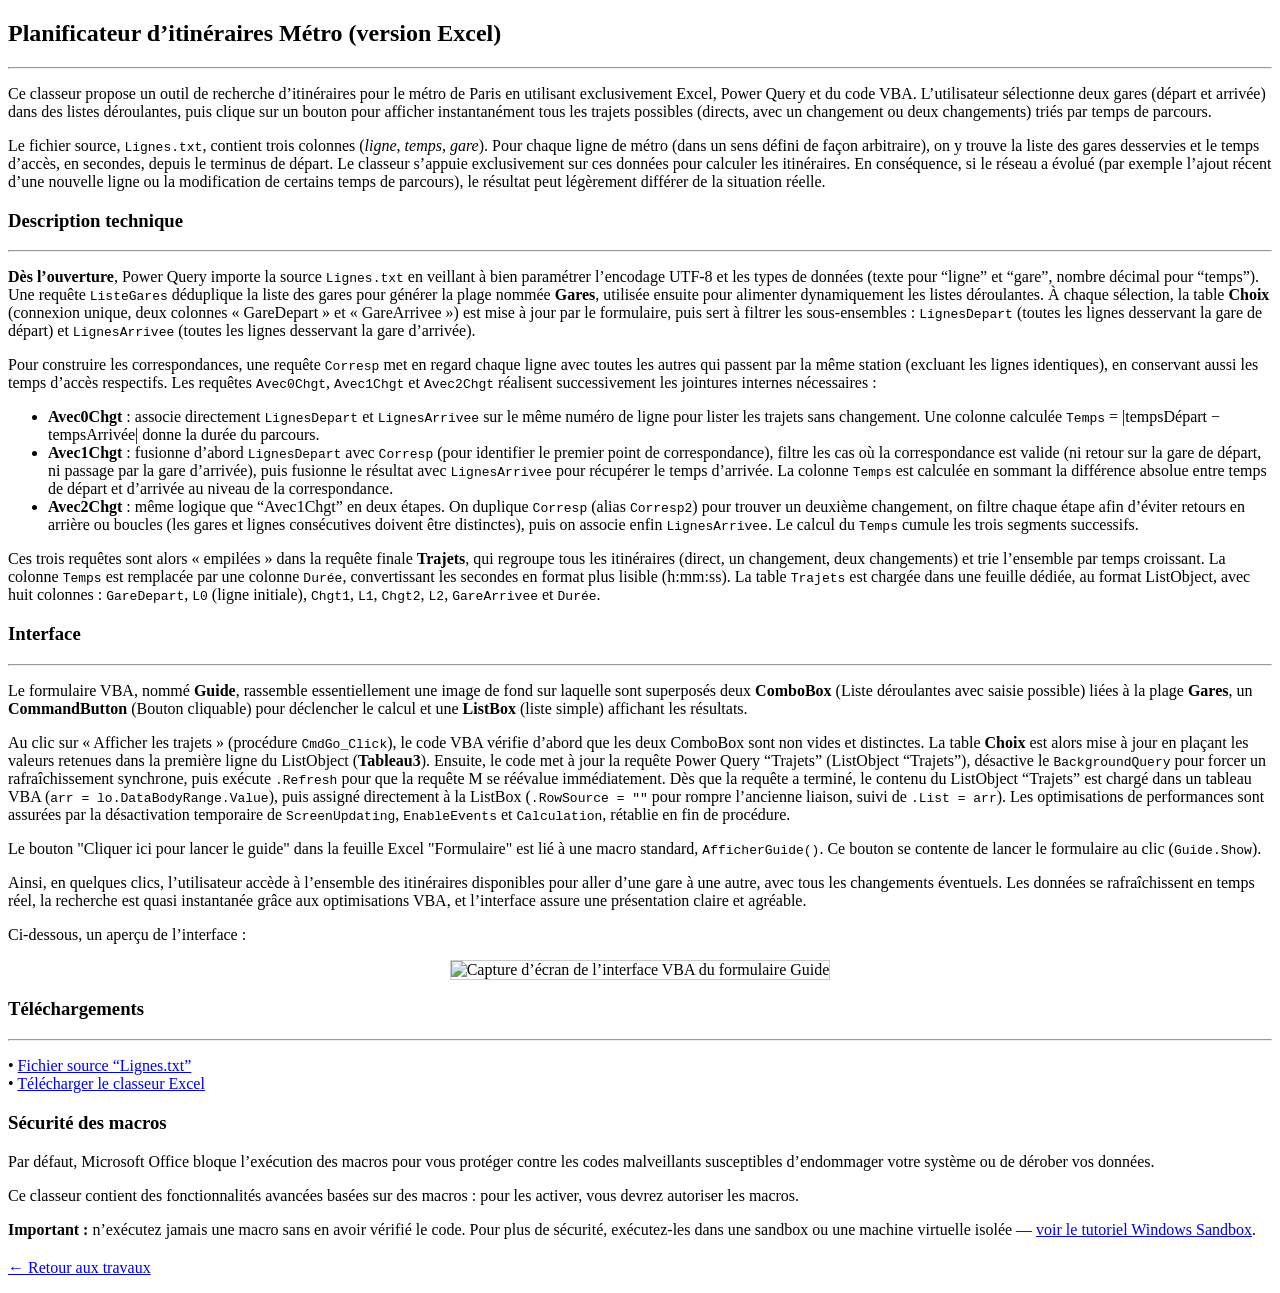
==== projet1.html @ 1692642c "Deployment fr" ====
<!DOCTYPE html>
<html lang="fr">
<head>
  <meta charset="UTF-8" />
  <meta name="viewport" content="width=device-width, initial-scale=1.0" />
  <title>Projet 1 : Planificateur d’itinéraires Métro (version Excel)</title>
  <link rel="stylesheet" href="css/styles.css" />
</head>
<body>
  <div class="wrapper">

    <!-- SECTION UNIQUE POUR LE PROJET 1 -->
    <section class="section">

      <!-- TITRE PRINCIPAL DU PROJET (NIVEAU H2) -->
      <h2 class="section-title">Planificateur d’itinéraires Métro (version Excel)</h2>
      <hr class="section-line">

      <!-- DESCRIPTION GÉNÉRALE / SOMMAIRE -->
      <p class="text-normal">
        Ce classeur propose un outil de recherche d’itinéraires pour le métro de Paris en utilisant exclusivement Excel, Power Query et du code VBA.  
        L’utilisateur sélectionne deux gares (départ et arrivée) dans des listes déroulantes, puis clique sur un bouton pour afficher instantanément tous les trajets possibles (directs, avec un changement ou deux changements) triés par temps de parcours.
      </p>
      <p class="text-normal">
        Le fichier source, <code>Lignes.txt</code>, contient trois colonnes (<em>ligne</em>, <em>temps</em>, <em>gare</em>). Pour chaque ligne de métro (dans un sens défini de façon arbitraire), on y trouve la liste des gares desservies et le temps d’accès, en secondes, depuis le terminus de départ. Le classeur s’appuie exclusivement sur ces données pour calculer les itinéraires. En conséquence, si le réseau a évolué (par exemple l’ajout récent d’une nouvelle ligne ou la modification de certains temps de parcours), le résultat peut légèrement différer de la situation réelle.
      </p>

      <!-- ============================================== -->
      <!-- SOUS-BLOC 1 : DESCRIPTION TECHNIQUE DÉTAILLÉE -->
      <!-- ============================================== -->
      <h3 class="subsection-title">Description technique </h3>
      <hr class="section-line">

      <p class="text-normal">
        <strong>Dès l’ouverture</strong>, Power Query importe la source <code>Lignes.txt</code> en veillant à bien paramétrer l’encodage UTF-8 et les types de données (texte pour “ligne” et “gare”, nombre décimal pour “temps”).  
        Une requête <code>ListeGares</code> déduplique la liste des gares pour générer la plage nommée <strong>Gares</strong>, utilisée ensuite pour alimenter dynamiquement les listes déroulantes.  
        À chaque sélection, la table <strong>Choix</strong> (connexion unique, deux colonnes « GareDepart » et « GareArrivee ») est mise à jour par le formulaire, puis sert à filtrer les sous-ensembles : <code>LignesDepart</code> (toutes les lignes desservant la gare de départ) et <code>LignesArrivee</code> (toutes les lignes desservant la gare d’arrivée).
      </p>

      <p class="text-normal">
        Pour construire les correspondances, une requête <code>Corresp</code> met en regard chaque ligne avec toutes les autres qui passent par la même station (excluant les lignes identiques), en conservant aussi les temps d’accès respectifs.  
        Les requêtes <code>Avec0Chgt</code>, <code>Avec1Chgt</code> et <code>Avec2Chgt</code> réalisent successivement les jointures internes nécessaires :
      </p>
      <ul class="project-bullets">
        <li>
          <strong>Avec0Chgt</strong> : associe directement <code>LignesDepart</code> et <code>LignesArrivee</code> sur le même numéro de ligne pour lister les trajets sans changement.  
          Une colonne calculée <code>Temps</code> = |tempsDépart − tempsArrivée| donne la durée du parcours.
        </li>
        <li>
          <strong>Avec1Chgt</strong> : fusionne d’abord <code>LignesDepart</code> avec <code>Corresp</code> (pour identifier le premier point de correspondance), filtre les cas où la correspondance est valide (ni retour sur la gare de départ, ni passage par la gare d’arrivée), puis fusionne le résultat avec <code>LignesArrivee</code> pour récupérer le temps d’arrivée.  
          La colonne <code>Temps</code> est calculée en sommant la différence absolue entre temps de départ et d’arrivée au niveau de la correspondance.
        </li>
        <li>
          <strong>Avec2Chgt</strong> : même logique que “Avec1Chgt” en deux étapes.  
          On duplique <code>Corresp</code> (alias <code>Corresp2</code>) pour trouver un deuxième changement, on filtre chaque étape afin d’éviter retours en arrière ou boucles (les gares et lignes consécutives doivent être distinctes), puis on associe enfin <code>LignesArrivee</code>.  
          Le calcul du <code>Temps</code> cumule les trois segments successifs.
        </li>
      </ul>

      <p class="text-normal">
        Ces trois requêtes sont alors « empilées » dans la requête finale <strong>Trajets</strong>, qui regroupe tous les itinéraires (direct, un changement, deux changements) et trie l’ensemble par temps croissant. La colonne <code>Temps</code> est remplacée par une colonne <code>Durée</code>, convertissant les secondes en format plus lisible (h:mm:ss).  
        La table <code>Trajets</code> est chargée dans une feuille dédiée, au format ListObject, avec huit colonnes :  
        <code>GareDepart</code>, <code>L0</code> (ligne initiale), <code>Chgt1</code>, <code>L1</code>, <code>Chgt2</code>, <code>L2</code>, <code>GareArrivee</code> et <code>Durée</code>.
      </p>

      <!-- ============================================== -->
      <!-- SOUS-BLOC 2 : FORMULAIRE VBA & INTERFACE       -->
      <!-- ============================================== -->
      <h3 class="subsection-title">Interface</h3>
      <hr class="section-line">

      <p class="text-normal">
        Le formulaire VBA, nommé <strong>Guide</strong>, rassemble essentiellement une image de fond sur laquelle sont superposés deux <strong>ComboBox</strong> (Liste déroulantes avec saisie possible) liées à la plage <strong>Gares</strong>, un <strong>CommandButton</strong> (Bouton cliquable) pour déclencher le calcul et une <strong>ListBox</strong> (liste simple) affichant les résultats.  
      </p>
      <p class="text-normal">
        Au clic sur « Afficher les trajets » (procédure <code>CmdGo_Click</code>), le code VBA vérifie d’abord que les deux ComboBox sont non vides et distinctes.  
        La table <strong>Choix</strong> est alors mise à jour en plaçant les valeurs retenues dans la première ligne du ListObject (<strong>Tableau3</strong>).  
        Ensuite, le code met à jour la requête Power Query “Trajets” (ListObject “Trajets”), désactive le <code>BackgroundQuery</code> pour forcer un rafraîchissement synchrone, puis exécute <code>.Refresh</code> pour que la requête M se réévalue immédiatement.  
        Dès que la requête a terminé, le contenu du ListObject “Trajets” est chargé dans un tableau VBA (<code>arr = lo.DataBodyRange.Value</code>), puis assigné directement à la ListBox (<code>.RowSource = ""</code> pour rompre l’ancienne liaison, suivi de <code>.List = arr</code>).  
        Les optimisations de performances sont assurées par la désactivation temporaire de <code>ScreenUpdating</code>, <code>EnableEvents</code> et <code>Calculation</code>, rétablie en fin de procédure.
      </p>
      <p class="text-normal">
        Le bouton "Cliquer ici pour lancer le guide" dans la feuille Excel "Formulaire" est lié à une macro standard, <code>AfficherGuide()</code>. Ce bouton se contente de lancer le formulaire au clic (<code>Guide.Show</code>).  
      </p>
      <p class="text-normal">
        Ainsi, en quelques clics, l’utilisateur accède à l’ensemble des itinéraires disponibles pour aller d’une gare à une autre, avec tous les changements éventuels.  
        Les données se rafraîchissent en temps réel, la recherche est quasi instantanée grâce aux optimisations VBA, et l’interface assure une présentation claire et agréable.
      </p>

      <!-- Indication et aperçu de l’interface VBA -->
      <p class="text-normal">
        Ci-dessous, un aperçu de l’interface :
      </p>
      <div style="text-align: center; margin-top: 15px;">
        <img
          src="images/faceExcel.png"
          alt="Capture d’écran de l’interface VBA du formulaire Guide"
          style="max-width: 100%; border: 1px solid #ccc;"
        />
      </div>

      <!-- ============================================== -->
      <!-- SOUS-BLOC 3 : DONNÉES SOURCES & TÉLÉCHARGEMENT -->
      <!-- ============================================== -->
      <h3 class="subsection-title">Téléchargements</h3>
      <hr class="section-line">

      <p class="text-normal">
        • <a href="https://raw.githubusercontent.com/axeldibi/metro-paris-excel-vs-access/main/Lignes.txt" download>Fichier source “Lignes.txt”</a><br>
        • <a href="https://raw.githubusercontent.com/axeldibi/metro-paris-excel-vs-access/main/MetroParis_vExcel.xlsm" download>Télécharger le classeur Excel </a>
      </p>

        <div class="alert alert-warning">
  <h3>Sécurité des macros</h3>
  <p>
    Par défaut, Microsoft Office bloque l’exécution des macros pour vous protéger
    contre les codes malveillants susceptibles d’endommager votre système ou de dérober vos données.
  </p>
  <p>
    Ce classeur contient des fonctionnalités avancées 
    basées sur des macros : pour les activer, vous devrez autoriser les macros.
  </p>
  <p>
    <strong>Important :</strong> n’exécutez jamais une macro sans en avoir vérifié le code.  
    Pour plus de sécurité, exécutez-les dans une sandbox ou une machine virtuelle isolée — 
    <a href="sandbox.html">voir le tutoriel Windows Sandbox</a>.
  </p>
</div>




      <!-- LIEN DE RETOUR -->
      <p style="margin-top:20px;">
        <a href="index.html#projets">&larr; Retour aux travaux</a>
      </p>
    </section>



  </div> <!-- /wrapper -->
</body>
</html>
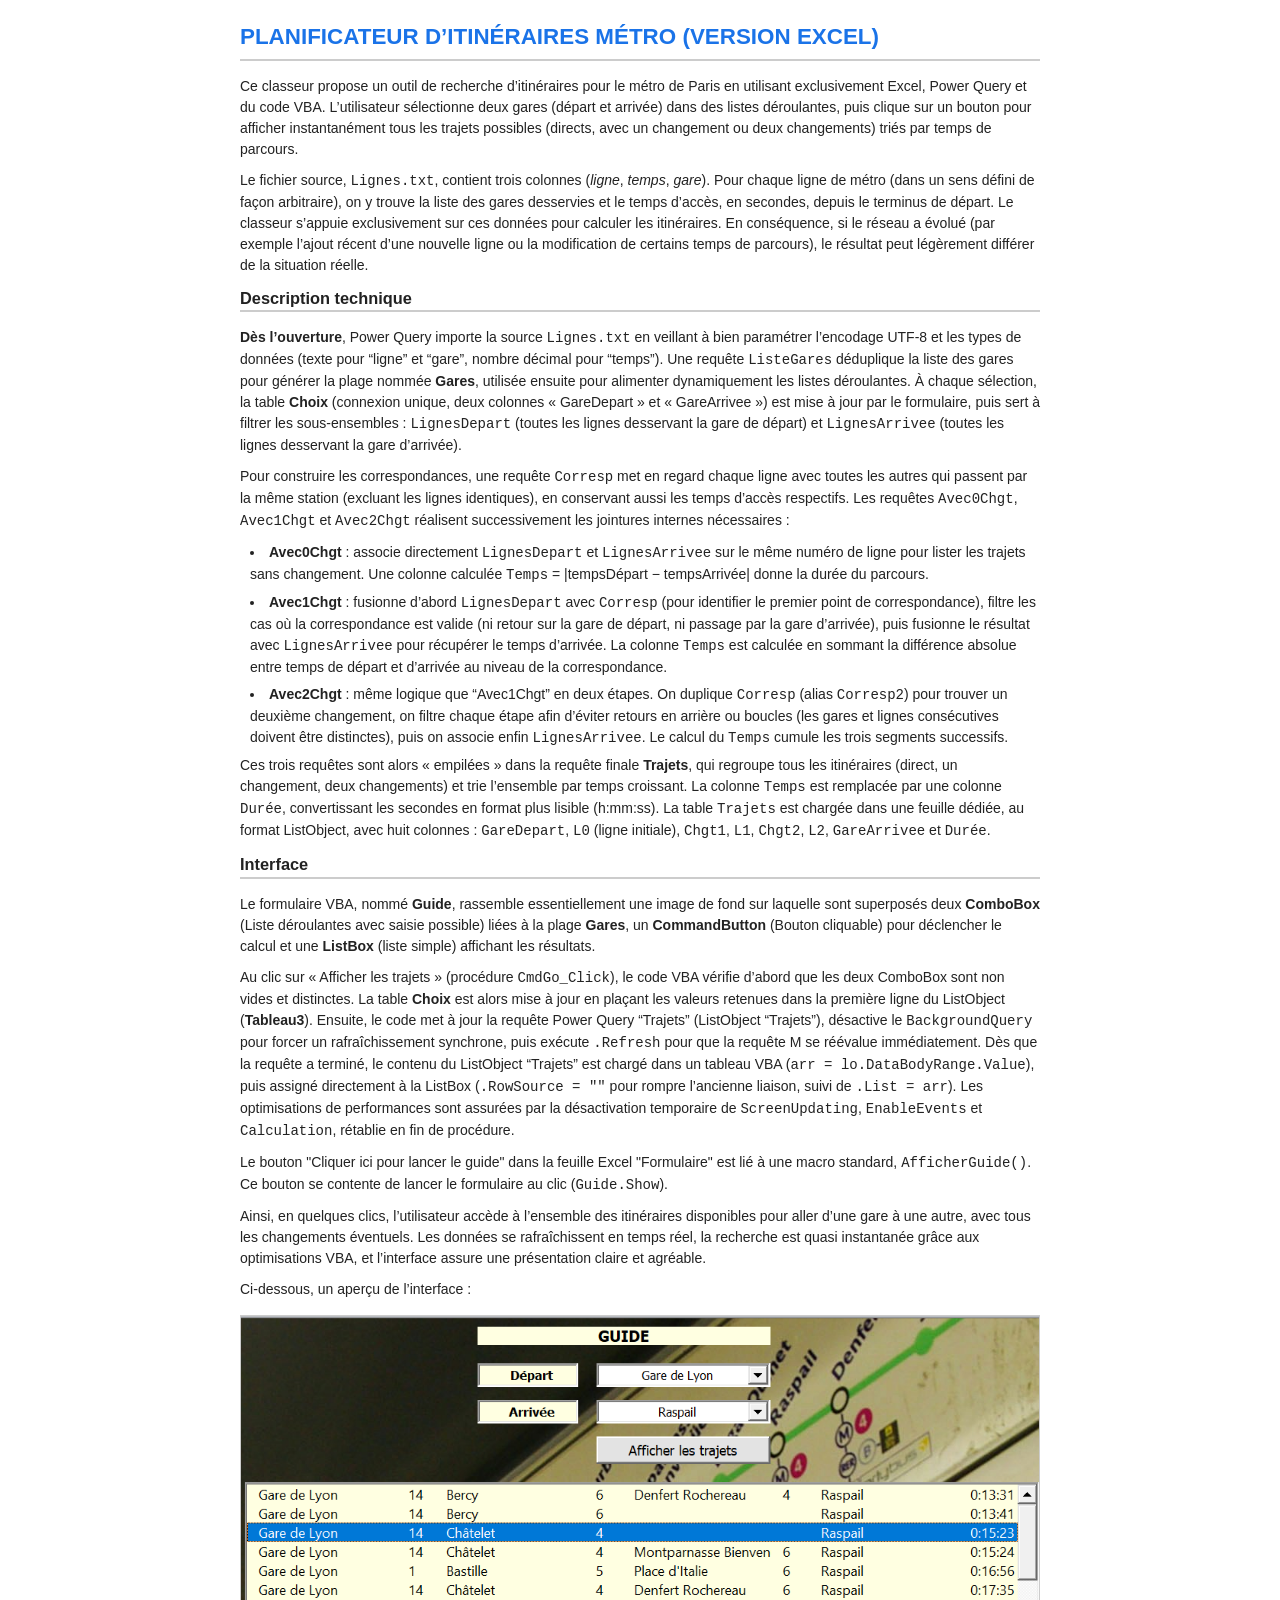
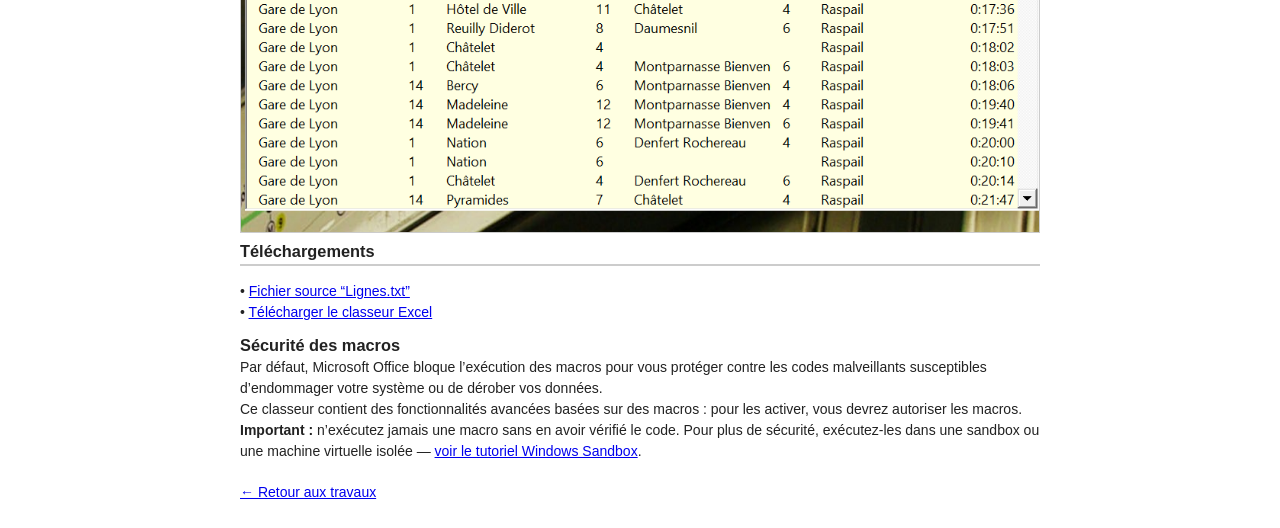
==== commit a89c3951: "Update download link for Excel workbook Updated the download link to point to the new self-contained" ====
--- a/projet1.html
+++ b/projet1.html
@@ -107,7 +107,7 @@
 
       <p class="text-normal">
         • <a href="https://raw.githubusercontent.com/axeldibi/metro-paris-excel-vs-access/main/Lignes.txt" download>Fichier source “Lignes.txt”</a><br>
-        • <a href="https://raw.githubusercontent.com/axeldibi/metro-paris-excel-vs-access/main/MetroParis_vExcel.xlsm" download>Télécharger le classeur Excel </a>
+        • <a href="https://raw.githubusercontent.com/axeldibi/metro-paris-excel-vs-access/main/vExcel.xlsm" download>Télécharger le classeur Excel </a>
       </p>
 
         <div class="alert alert-warning">
--- a/css/styles.css
+++ b/css/styles.css
@@ -0,0 +1,177 @@
+/* ===========================
+   RESET / BASE
+   =========================== */
+* {
+  margin: 0;
+  padding: 0;
+  box-sizing: border-box;
+}
+
+/* Police de base (Arial pour ressembler à un style type CV) */
+body {
+  font-family: Arial, sans-serif;
+  font-size: 14px;
+  line-height: 1.5;
+  color: #222222;
+  background-color: #ffffff;
+  padding: 20px;
+}
+
+/* Wrapper pour centrer le contenu et limiter la largeur */
+.wrapper {
+  max-width: 800px;
+  margin: 0 auto;
+}
+
+/* ===========================
+   TITRES (H1, H2)
+   =========================== */
+.site-title {
+  font-size: 2.2rem;
+  font-weight: bold;
+  text-align: center;
+  margin-bottom: 5px;
+}
+
+.site-subtitle {
+  font-size: 1rem;
+  text-align: center;
+  color: #555555;
+  margin-bottom: 20px;
+}
+
+/* Menu de navigation (situer en haut du CV, mais discret) */
+.main-nav {
+  text-align: center;
+  margin-bottom: 30px;
+}
+.nav-list {
+  list-style: none;
+  display: inline-flex;
+  gap: 20px;
+}
+.nav-list a {
+  text-decoration: none;
+  color: #333333;
+  font-weight: bold;
+  font-size: 0.9rem;
+}
+.nav-list a:hover {
+  text-decoration: underline;
+}
+
+/* Styles pour les sections */
+.section {
+  margin-bottom: 30px;
+}
+
+/* Titre de section (“À propos”, “Projets”, etc.) */
+.section-title {
+  font-size: 1.4rem;
+  font-weight: bold;
+  text-transform: uppercase;
+  color: #1a73e8; /* bleu type CV */
+  margin-bottom: 5px;
+}
+
+/* Ligne horizontale sous les titres de section */
+.section-line {
+  border: none;
+  border-top: 2px solid #cccccc;
+  margin-bottom: 15px;
+  width: 100%;
+}
+
+/* Texte courant */
+.text-normal {
+  font-size: 14px;
+  color: #222222;
+  margin-bottom: 10px;
+}
+
+/* ===========================
+   SECTION “PROJETS”
+   =========================== */
+.project-entry {
+  margin-bottom: 20px;
+}
+
+/* En-tête de chaque projet : titre à gauche + techno à droite */
+.project-header {
+  display: flex;
+  justify-content: space-between;
+  align-items: baseline;
+  margin-bottom: 8px;
+}
+
+/* Titre du projet (gras + souligné) */
+.project-title {
+  font-weight: bold;
+  text-decoration: underline;
+  font-size: 1rem;
+  color: #000000;
+}
+
+/* Technologies du projet (italique, taille un peu plus petite) */
+.project-tech {
+  font-style: italic;
+  font-size: 0.9rem;
+  color: #333333;
+}
+
+/* Liste des puces de chaque projet */
+.project-bullets {
+  list-style: disc inside;
+  margin-left: 10px;
+}
+.project-bullets li {
+  margin-bottom: 6px;
+  font-size: 14px;
+  color: #222222;
+}
+
+/* ===========================
+   SECTION “COMPÉTENCES”
+   =========================== */
+.skills-list {
+  list-style: none;
+  padding-left: 0;
+  margin-top: 5px;
+}
+.skills-list li {
+  margin-bottom: 6px;
+  font-size: 14px;
+  color: #222222;
+  position: relative;
+  padding-left: 15px;
+}
+/* Pour simuler un petit tiret comme puce “style CV” */
+.skills-list li::before {
+  content: "–";
+  position: absolute;
+  left: 0;
+  color: #222222;
+}
+
+/* ===========================
+   SECTION “CONTACT”
+   =========================== */
+.site-footer a {
+  color: #1a73e8;
+  text-decoration: none;
+}
+.site-footer a:hover {
+  text-decoration: underline;
+}
+
+/* ===========================
+   PIED DE PAGE
+   =========================== */
+.site-footer {
+  border-top: 1px solid #dddddd;
+  padding-top: 15px;
+  text-align: center;
+  font-size: 13px;
+  color: #555555;
+  margin-top: 40px;
+}
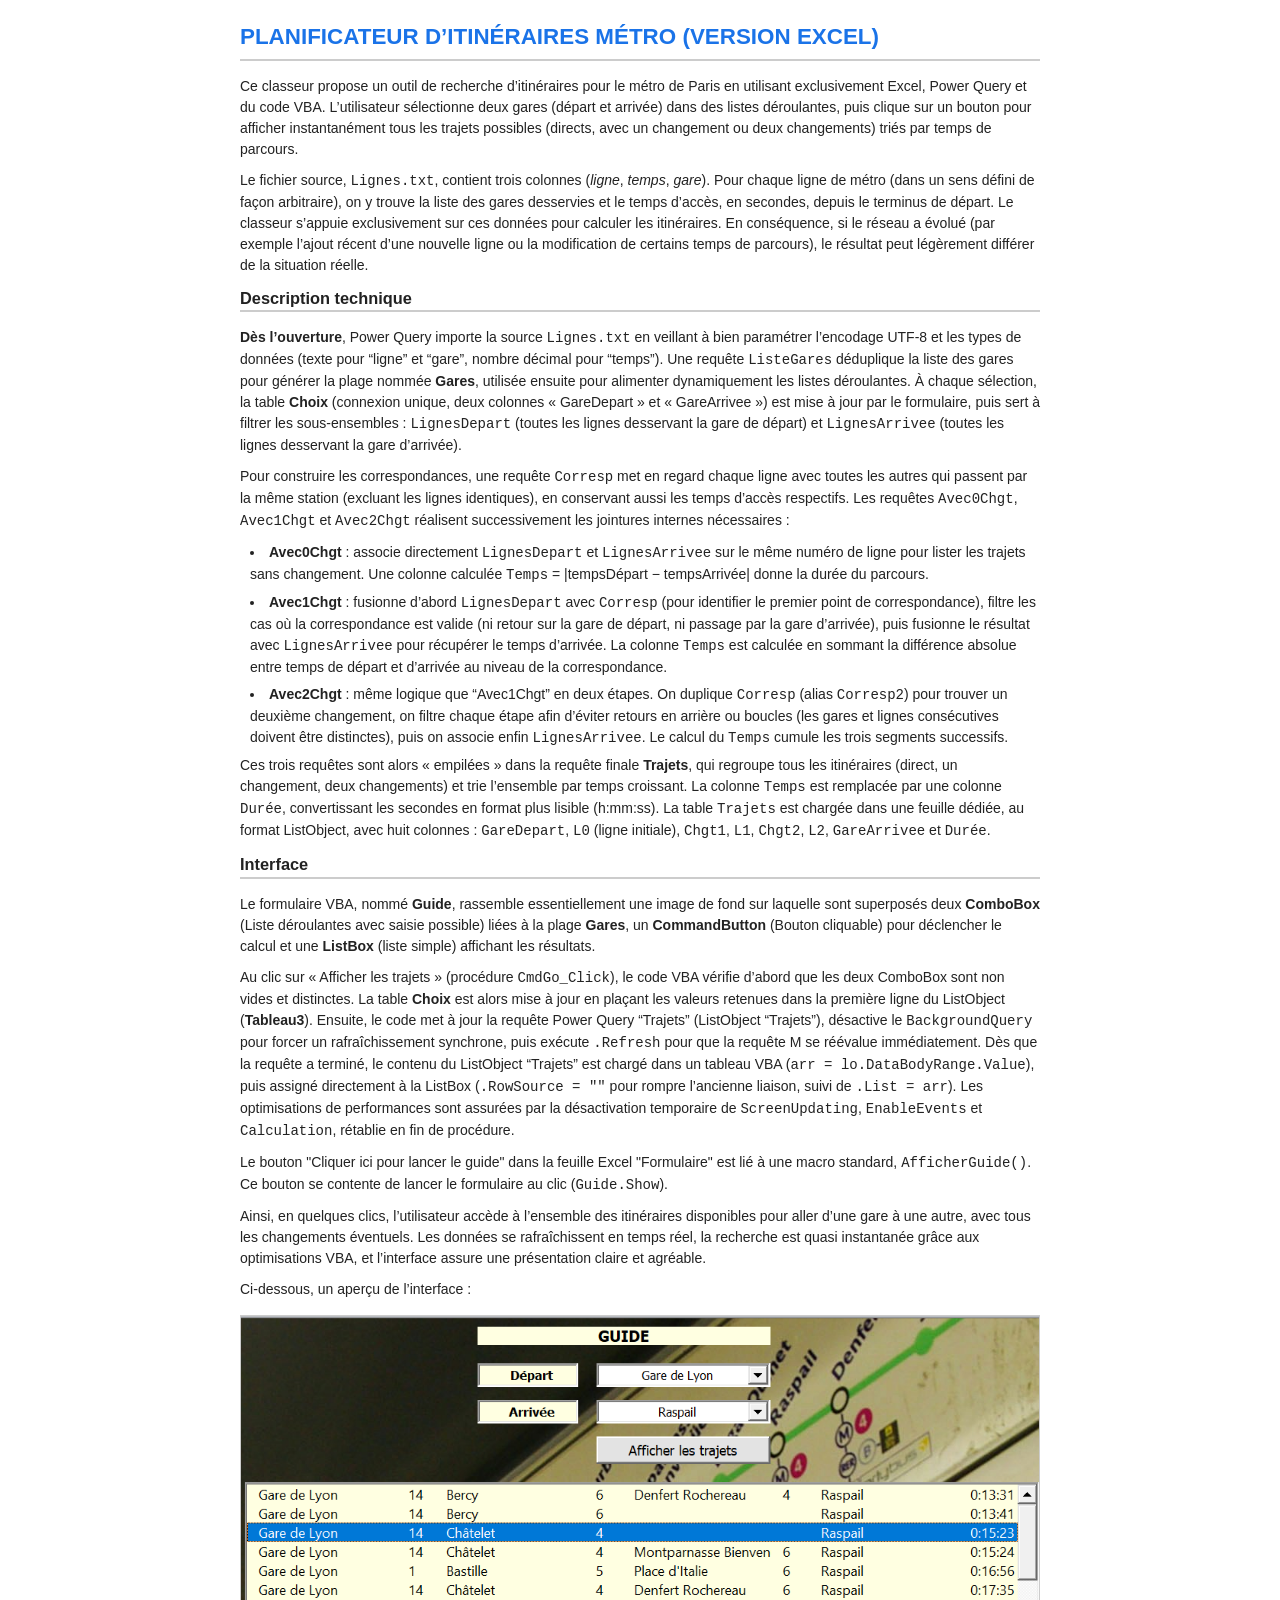
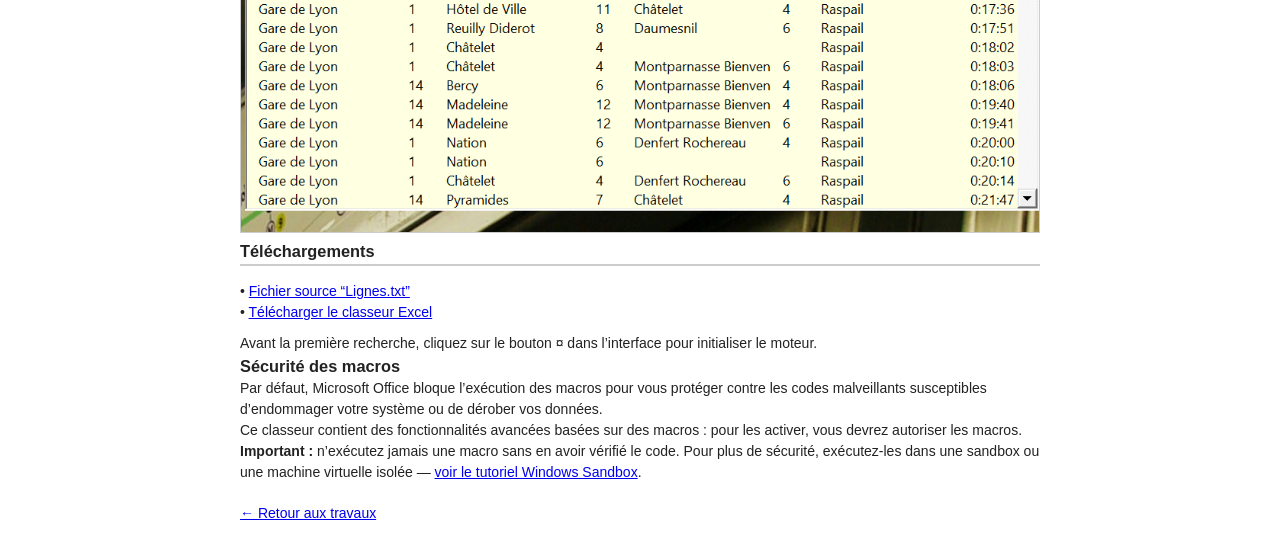
==== commit e5646b48: "Add initialization instructions before search Added instructions for initializing the search engine." ====
--- a/projet1.html
+++ b/projet1.html
@@ -109,7 +109,9 @@
         • <a href="https://raw.githubusercontent.com/axeldibi/metro-paris-excel-vs-access/main/Lignes.txt" download>Fichier source “Lignes.txt”</a><br>
         • <a href="https://raw.githubusercontent.com/axeldibi/metro-paris-excel-vs-access/main/vExcel.xlsm" download>Télécharger le classeur Excel </a>
       </p>
-
+      <p>
+      Avant la première recherche, cliquez sur le bouton ¤ dans l’interface pour initialiser le moteur. 
+      </p>
         <div class="alert alert-warning">
   <h3>Sécurité des macros</h3>
   <p>
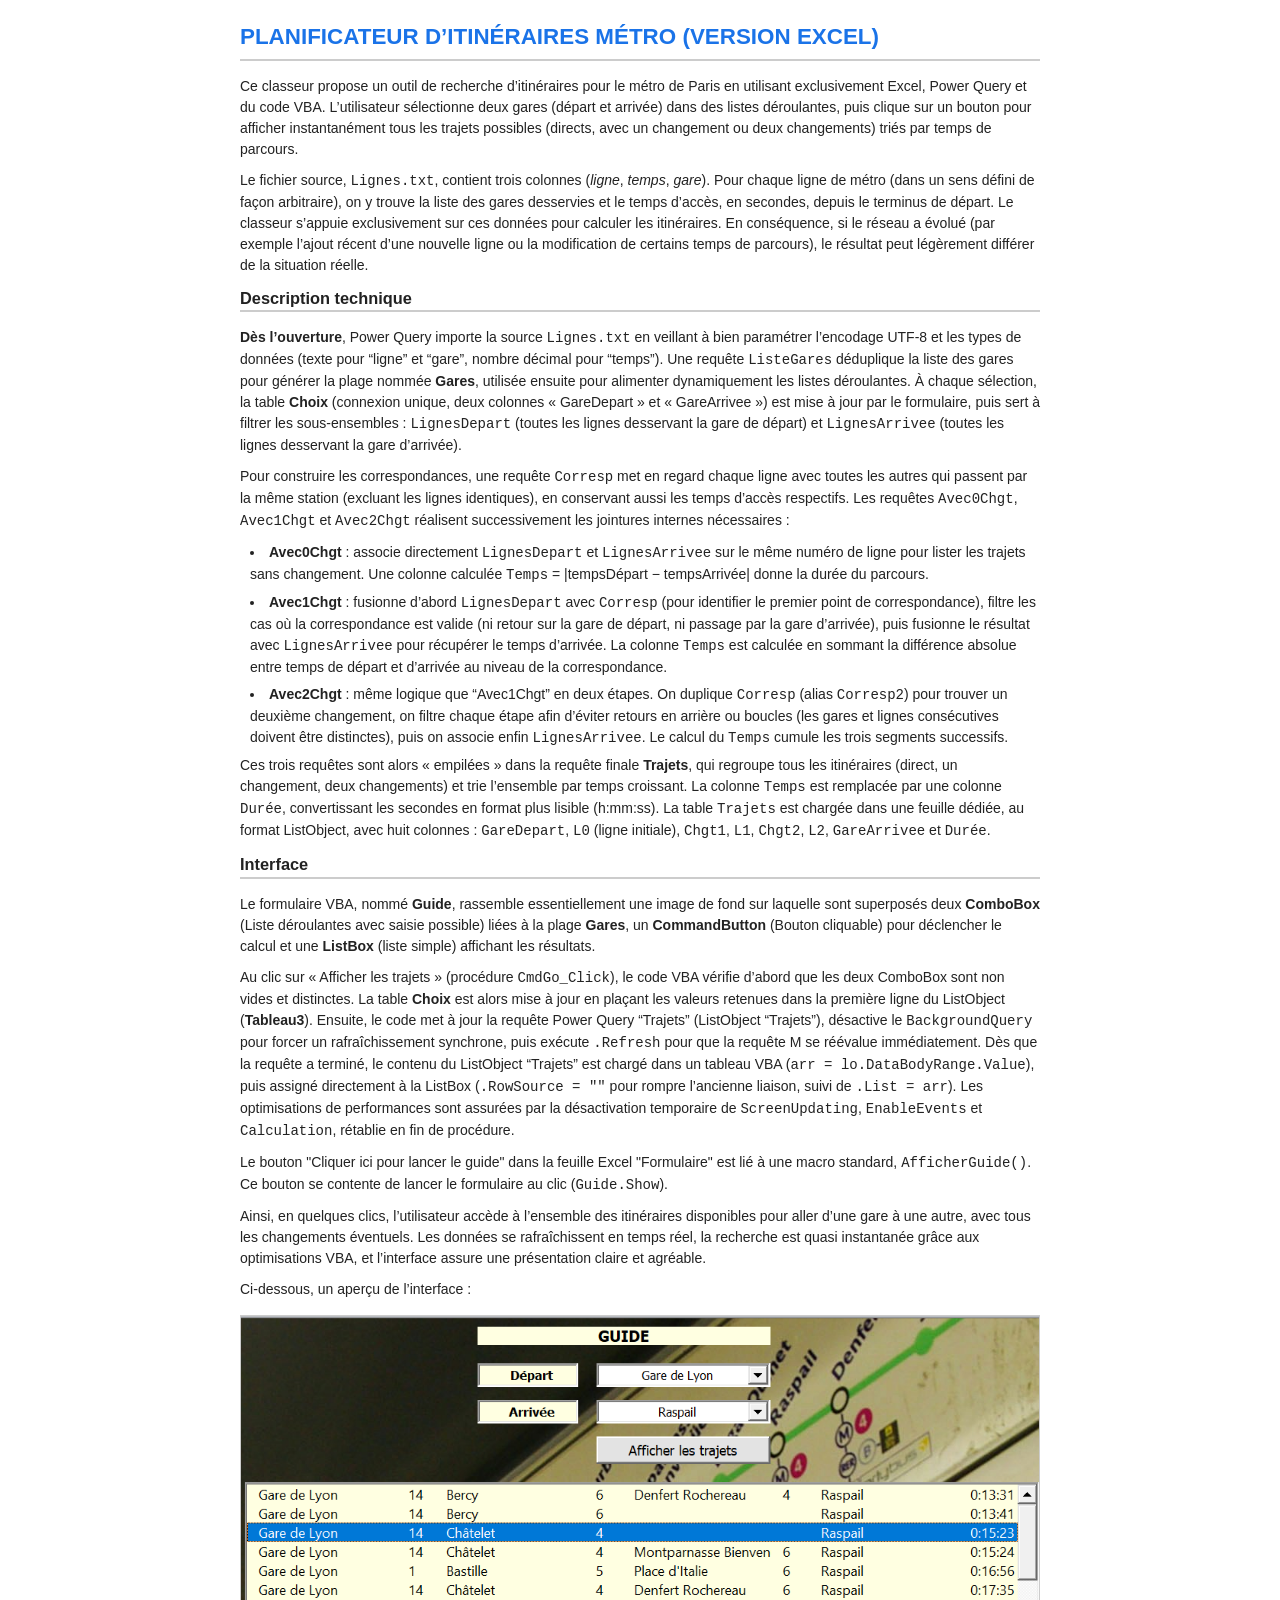
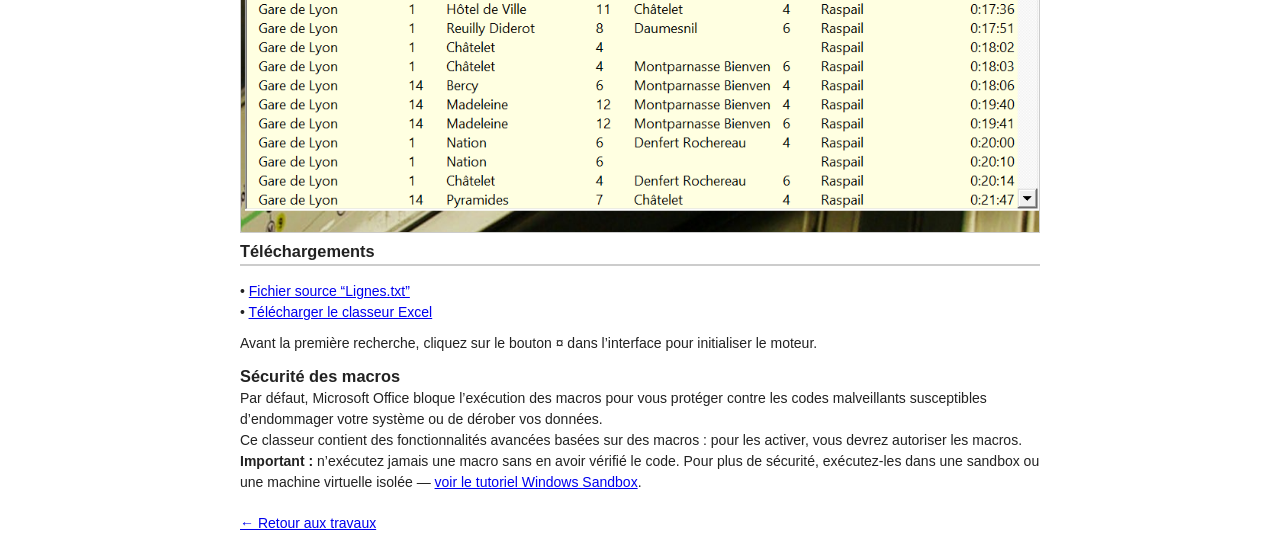
==== commit 2d1f7d36: "Add class 'text-normal' to paragraph elements" ====
--- a/projet1.html
+++ b/projet1.html
@@ -109,7 +109,7 @@
         • <a href="https://raw.githubusercontent.com/axeldibi/metro-paris-excel-vs-access/main/Lignes.txt" download>Fichier source “Lignes.txt”</a><br>
         • <a href="https://raw.githubusercontent.com/axeldibi/metro-paris-excel-vs-access/main/vExcel.xlsm" download>Télécharger le classeur Excel </a>
       </p>
-      <p>
+      <p class="text-normal">
       Avant la première recherche, cliquez sur le bouton ¤ dans l’interface pour initialiser le moteur. 
       </p>
         <div class="alert alert-warning">
